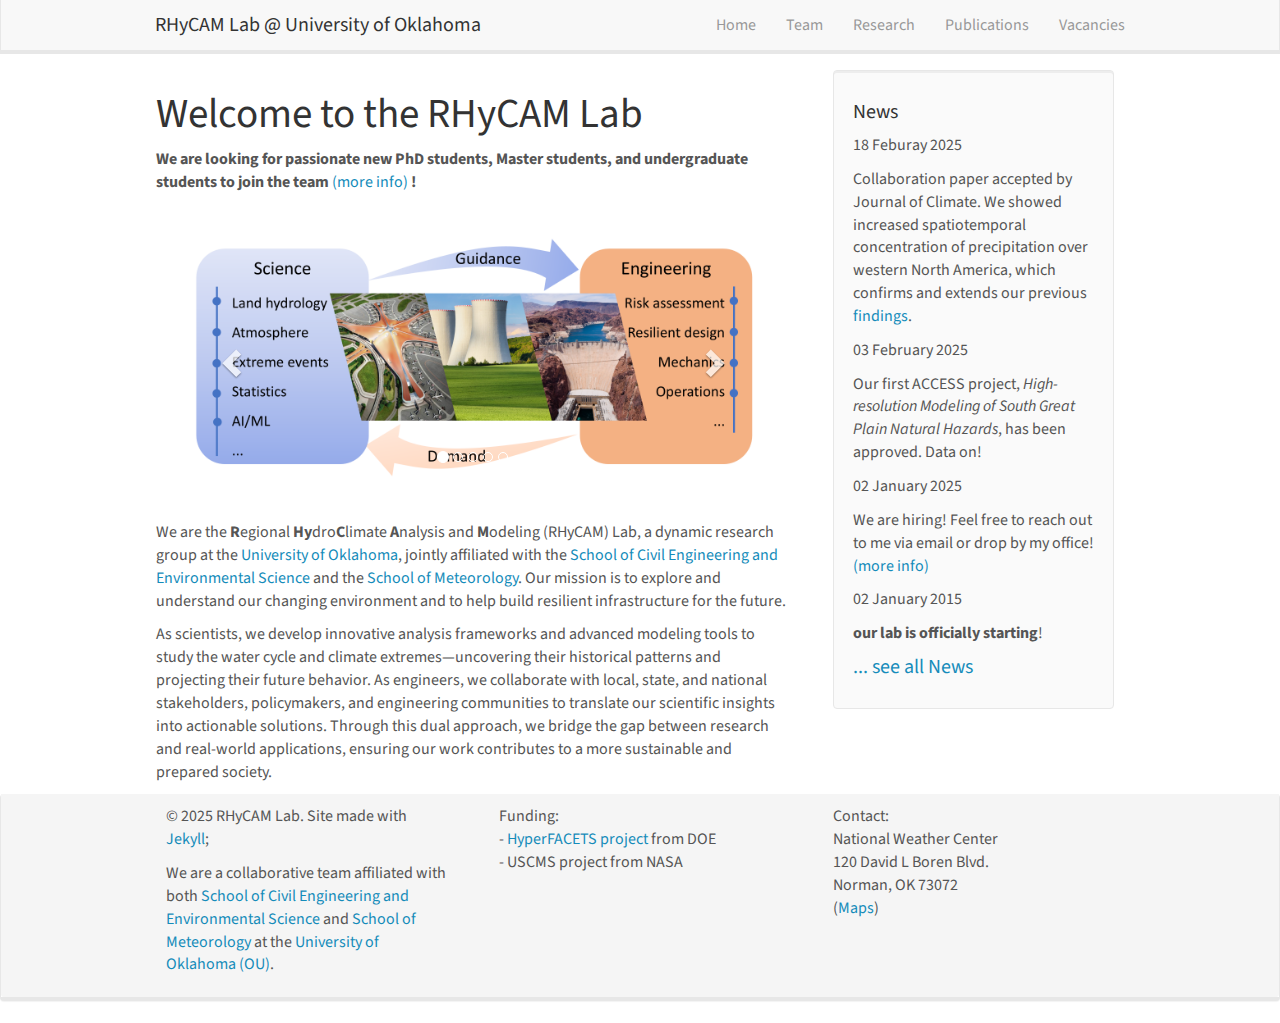
==== index.html @ 254c381a "fix localhost" ====
<!DOCTYPE html>
<html>

  <head>
  <meta charset="utf-8">
  <meta http-equiv="X-UA-Compatible" content="IE=edge">
  <meta name="viewport" content="width=device-width, initial-scale=1">
  <title>RHyCAM Lab - Home</title>
  <meta name="description" content="RHyCAM Lab at University of Oklahoma.">
  <link rel="stylesheet" href="/css/main.css">
  <link rel="canonical" href="/">



</head>

<!-- Google tag (gtag.js) -->
<script async src="https://www.googletagmanager.com/gtag/js?id=G-4YW7BSXB7Z"></script>
<script>
  window.dataLayer = window.dataLayer || [];
  function gtag(){dataLayer.push(arguments);}
  gtag('js', new Date());

  gtag('config', 'G-4YW7BSXB7Z');
</script>


  <body>

    <div class="navbar navbar-default navbar-fixed-top" role="navigation">
  <div class="container-fluid">
	<div class="navbar-header">
	  <button type="button" class="navbar-toggle collapsed" data-toggle="collapse" data-target="#navbar-collapse-1" aria-expanded="false">
		<span class="sr-only">Toggle navigation</span>
		<span class="icon-bar"></span>
		<span class="icon-bar"></span>
		<span class="icon-bar"></span>
	  </button>
	
    <a class="navbar-brand" href="/">RHyCAM Lab @ University of Oklahoma </a>
	</div>
	<div class="collapse navbar-collapse" id="navbar-collapse-1">
	  <ul class="nav navbar-nav navbar-right">
		<li><a href="/">Home</a></li>
		<li><a href="/team">Team</a></li>
		<li><a href="/research">Research</a></li>
		<li><a href="/publications">Publications</a></li>
		<li><a href="/vacancies">Vacancies</a></li>
	  </ul>
	</div>
  </div>
</div>


    <div class="container-fluid">
      <div class="row">
          <div id="homeid" class="col-sm-8">
	  <h1>Welcome to the RHyCAM Lab</h1>

	<p><strong>We are  looking for passionate new PhD students, Master students, and undergraduate students to join the team</strong> <a href="/vacancies">(more info)</a> <strong>!</strong></p>

<div id="carousel" class="carousel slide" data-ride="carousel" data-interval="4000" data-pause="hover">
    <!-- Menu -->
    <ol class="carousel-indicators">
        <li data-target="#carousel" data-slide-to="1" class="active"></li>
        <li data-target="#carousel" data-slide-to="2"></li>
        <li data-target="#carousel" data-slide-to="3"></li>
        <li data-target="#carousel" data-slide-to="4"></li>
        <li data-target="#carousel" data-slide-to="5"></li>
    </ol>

    <!-- Items -->
    <div class="carousel-inner">
        <div class="item active">
            <img src="/images/slider2025/S2025-01.png" alt="Slide 1" />
        </div>
        <div class="item">
            <img src="/images/slider2025/S2025-02.png" alt="Slide 2" />
        </div>
        <div class="item">
            <img src="/images/slider2025/S2025-03.gif" alt="Slide 3" />
        </div>
        <div class="item">
            <img src="/images/slider2025/S2025-04.png" alt="Slide 4" />
        </div>
        <div class="item">
            <img src="/images/slider2025/S2025-05.png" alt="Slide 5" />
        </div>
    </div>
  <a class="left carousel-control" href="#carousel" role="button" data-slide="prev">
    <span class="glyphicon glyphicon-chevron-left" aria-hidden="true"></span>
    <span class="sr-only">Previous</span>
  </a>
  <a class="right carousel-control" href="#carousel" role="button" data-slide="next">
    <span class="glyphicon glyphicon-chevron-right" aria-hidden="true"></span>
    <span class="sr-only">Next</span>
  </a>
</div>

<p>We are the <strong>R</strong>egional <strong>Hy</strong>dro<strong>C</strong>limate <strong>A</strong>nalysis and <strong>M</strong>odeling (RHyCAM) Lab, a dynamic research group at the <a href="https://www.ou.edu">University of Oklahoma</a>, jointly affiliated with the <a href="https://www.ou.edu/coe/cees">School of Civil Engineering and Environmental Science</a> and the <a href="https://www.ou.edu/ags/meteorology">School of Meteorology</a>. Our mission is to explore and understand our changing environment and to help build resilient infrastructure for the future.</p>

<p>As scientists, we develop innovative analysis frameworks and advanced modeling tools to study the water cycle and climate extremes—uncovering their historical patterns and projecting their future behavior. As engineers, we collaborate with local, state, and national stakeholders, policymakers, and engineering communities to translate our scientific insights into actionable solutions. Through this dual approach, we bridge the gap between research and real-world applications, ensuring our work contributes to a more sustainable and prepared society.</p>


  </div>
  <div id="newsid" class="col-sm-4" >
	
<div class="well">
<h4>News</h4>


<p>18 Feburay 2025<br><p>Collaboration paper accepted by Journal of Climate. We showed increased spatiotemporal concentration of precipitation over western North America, which confirms and extends our previous <a href="https://www.nature.com/articles/s41558-022-01578-0">findings</a>.</p>
</p>

<p>03 February 2025<br><p>Our first ACCESS project, <em>High-resolution Modeling of South Great Plain Natural Hazards</em>, has been approved. Data on!</p>
</p>

<p>02 January 2025<br><p>We are hiring! Feel free to reach out to me via email or drop by my office! <a href="/vacancies">(more info)</a></p>
</p>

<p>02 January 2015<br><p><b> our lab is officially starting</b>!</p>
</p>


<h4><a href="/allnews.html">... see all News</a></h4>

    </div>

  </div>

      </div>
    </div>

    <div id="footer" class="panel">
  <div class="panel-footer">
	<div class="container-fluid">
	  <div class="row">
		<div class="col-sm-4">

		  <p>&copy 2025 RHyCAM Lab. Site made with <a href="https://jekyllrb.com">Jekyll</a>; </p>
		  <p>We are a collaborative team affiliated with both <a href="https://www.ou.edu/coe/cees">School of Civil Engineering and Environmental Science</a> and <a href="https://www.ou.edu/ags/meteorology">School of Meteorology</a> at the<a href="https://www.ou.edu"> University of Oklahoma (OU)</a>.</p>


		   <p>  </p><p>


		</div>
		<div class="col-sm-4">
		  Funding:<br />
		  - <a href="https://eesm.science.energy.gov/projects/framework-improving-analysis-and-modeling-earth-system-and-intersectoral-dynamics-regional">HyperFACETS project</a> from DOE<br />
		  - USCMS project from NASA <br />
		</div>
		<div class="col-sm-4">
		  Contact:<br />
		  National Weather Center<br />
		  120 David L Boren Blvd.<br />
		  Norman, OK 73072<br />
            (<a href="https://maps.app.goo.gl/wZyxmRRSNbHs1AsU7">Maps</a>)
		</div>
	  </div>
	</div>
  </div>
</div>

<script src="https://ajax.googleapis.com/ajax/libs/jquery/1.11.3/jquery.min.js"></script>
<script src="/js/bootstrap.min.js"></script>


  </body>

</html>
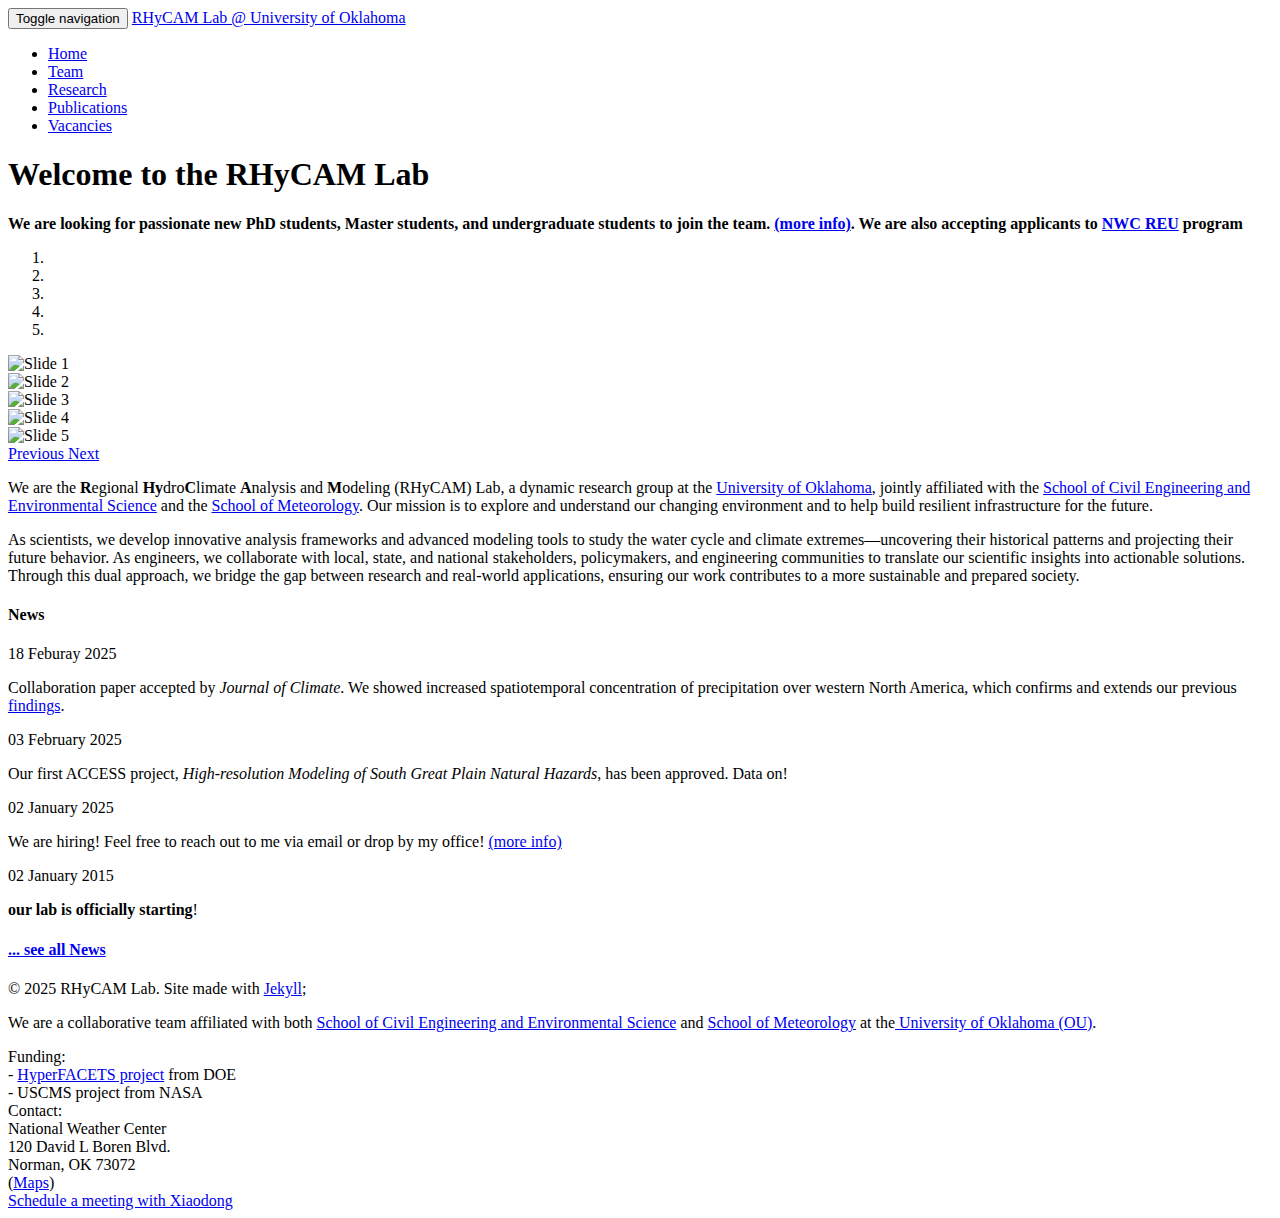
==== commit 387ba0e2: "cleaned research; finished openings" ====
--- a/index.html
+++ b/index.html
@@ -7,8 +7,9 @@
   <meta name="viewport" content="width=device-width, initial-scale=1">
   <title>RHyCAM Lab - Home</title>
   <meta name="description" content="RHyCAM Lab at University of Oklahoma.">
-  <link rel="stylesheet" href="/css/main.css">
-  <link rel="canonical" href="/">
+  <link rel="stylesheet" href="http://localhost:4000/css/main.css">
+  <link rel="canonical" href="http://localhost:4000/">
+  <link rel="shortcut icon" href="/images/favicon.png">
 
 
 
@@ -37,15 +38,15 @@
 		<span class="icon-bar"></span>
 	  </button>
 	
-    <a class="navbar-brand" href="/">RHyCAM Lab @ University of Oklahoma </a>
+    <a class="navbar-brand" href="http://localhost:4000/">RHyCAM Lab @ University of Oklahoma </a>
 	</div>
 	<div class="collapse navbar-collapse" id="navbar-collapse-1">
 	  <ul class="nav navbar-nav navbar-right">
-		<li><a href="/">Home</a></li>
-		<li><a href="/team">Team</a></li>
-		<li><a href="/research">Research</a></li>
-		<li><a href="/publications">Publications</a></li>
-		<li><a href="/vacancies">Vacancies</a></li>
+		<li><a href="http://localhost:4000/">Home</a></li>
+		<li><a href="http://localhost:4000/team">Team</a></li>
+		<li><a href="http://localhost:4000/research">Research</a></li>
+		<li><a href="http://localhost:4000/publications">Publications</a></li>
+		<li><a href="http://localhost:4000/vacancies">Vacancies</a></li>
 	  </ul>
 	</div>
   </div>
@@ -57,7 +58,7 @@
           <div id="homeid" class="col-sm-8">
 	  <h1>Welcome to the RHyCAM Lab</h1>
 
-	<p><strong>We are  looking for passionate new PhD students, Master students, and undergraduate students to join the team</strong> <a href="/vacancies">(more info)</a> <strong>!</strong></p>
+	<p><b>We are looking for passionate new PhD students, Master students, and undergraduate students to join the team. <a href="http://localhost:4000/vacancies">(more info)</a>. We are also accepting applicants to <a href="https://caps.ou.edu/reu/">NWC REU</a> program</b></p>
 
 <div id="carousel" class="carousel slide" data-ride="carousel" data-interval="4000" data-pause="hover">
     <!-- Menu -->
@@ -72,19 +73,19 @@
     <!-- Items -->
     <div class="carousel-inner">
         <div class="item active">
-            <img src="/images/slider2025/S2025-01.png" alt="Slide 1" />
+            <img src="http://localhost:4000/images/slider2025/S2025-01.png" alt="Slide 1" />
         </div>
         <div class="item">
-            <img src="/images/slider2025/S2025-02.png" alt="Slide 2" />
+            <img src="http://localhost:4000/images/slider2025/S2025-02.png" alt="Slide 2" />
         </div>
         <div class="item">
-            <img src="/images/slider2025/S2025-03.gif" alt="Slide 3" />
+            <img src="http://localhost:4000/images/slider2025/S2025-03.gif" alt="Slide 3" />
         </div>
         <div class="item">
-            <img src="/images/slider2025/S2025-04.png" alt="Slide 4" />
+            <img src="http://localhost:4000/images/slider2025/S2025-04.png" alt="Slide 4" />
         </div>
         <div class="item">
-            <img src="/images/slider2025/S2025-05.png" alt="Slide 5" />
+            <img src="http://localhost:4000/images/slider2025/S2025-05.png" alt="Slide 5" />
         </div>
     </div>
   <a class="left carousel-control" href="#carousel" role="button" data-slide="prev">
@@ -109,7 +110,7 @@
 <h4>News</h4>
 
 
-<p>18 Feburay 2025<br><p>Collaboration paper accepted by Journal of Climate. We showed increased spatiotemporal concentration of precipitation over western North America, which confirms and extends our previous <a href="https://www.nature.com/articles/s41558-022-01578-0">findings</a>.</p>
+<p>18 Feburay 2025<br><p>Collaboration paper accepted by <i>Journal of Climate</i>. We showed increased spatiotemporal concentration of precipitation over western North America, which confirms and extends our previous <a href="https://www.nature.com/articles/s41558-022-01578-0">findings</a>.</p>
 </p>
 
 <p>03 February 2025<br><p>Our first ACCESS project, <em>High-resolution Modeling of South Great Plain Natural Hazards</em>, has been approved. Data on!</p>
@@ -118,11 +119,11 @@
 <p>02 January 2025<br><p>We are hiring! Feel free to reach out to me via email or drop by my office! <a href="/vacancies">(more info)</a></p>
 </p>
 
-<p>02 January 2015<br><p><b> our lab is officially starting</b>!</p>
+<p>02 January 2015<br><p><b>our lab is officially starting</b>!</p>
 </p>
 
 
-<h4><a href="/allnews.html">... see all News</a></h4>
+<h4><a href="http://localhost:4000/allnews.html">... see all News</a></h4>
 
     </div>
 
@@ -155,7 +156,8 @@
 		  National Weather Center<br />
 		  120 David L Boren Blvd.<br />
 		  Norman, OK 73072<br />
-            (<a href="https://maps.app.goo.gl/wZyxmRRSNbHs1AsU7">Maps</a>)
+		  (<a href="https://maps.app.goo.gl/wZyxmRRSNbHs1AsU7">Maps</a>)<br />
+	    <a href="https://outlook.office.com/bookwithme/user/fb8f901023c447bc8c565c86d597c65c@ou.edu?anonymous&ep=plink">Schedule a meeting with Xiaodong</a>
 		</div>
 	  </div>
 	</div>
@@ -163,7 +165,7 @@
 </div>
 
 <script src="https://ajax.googleapis.com/ajax/libs/jquery/1.11.3/jquery.min.js"></script>
-<script src="/js/bootstrap.min.js"></script>
+<script src="http://localhost:4000/js/bootstrap.min.js"></script>
 
 
   </body>
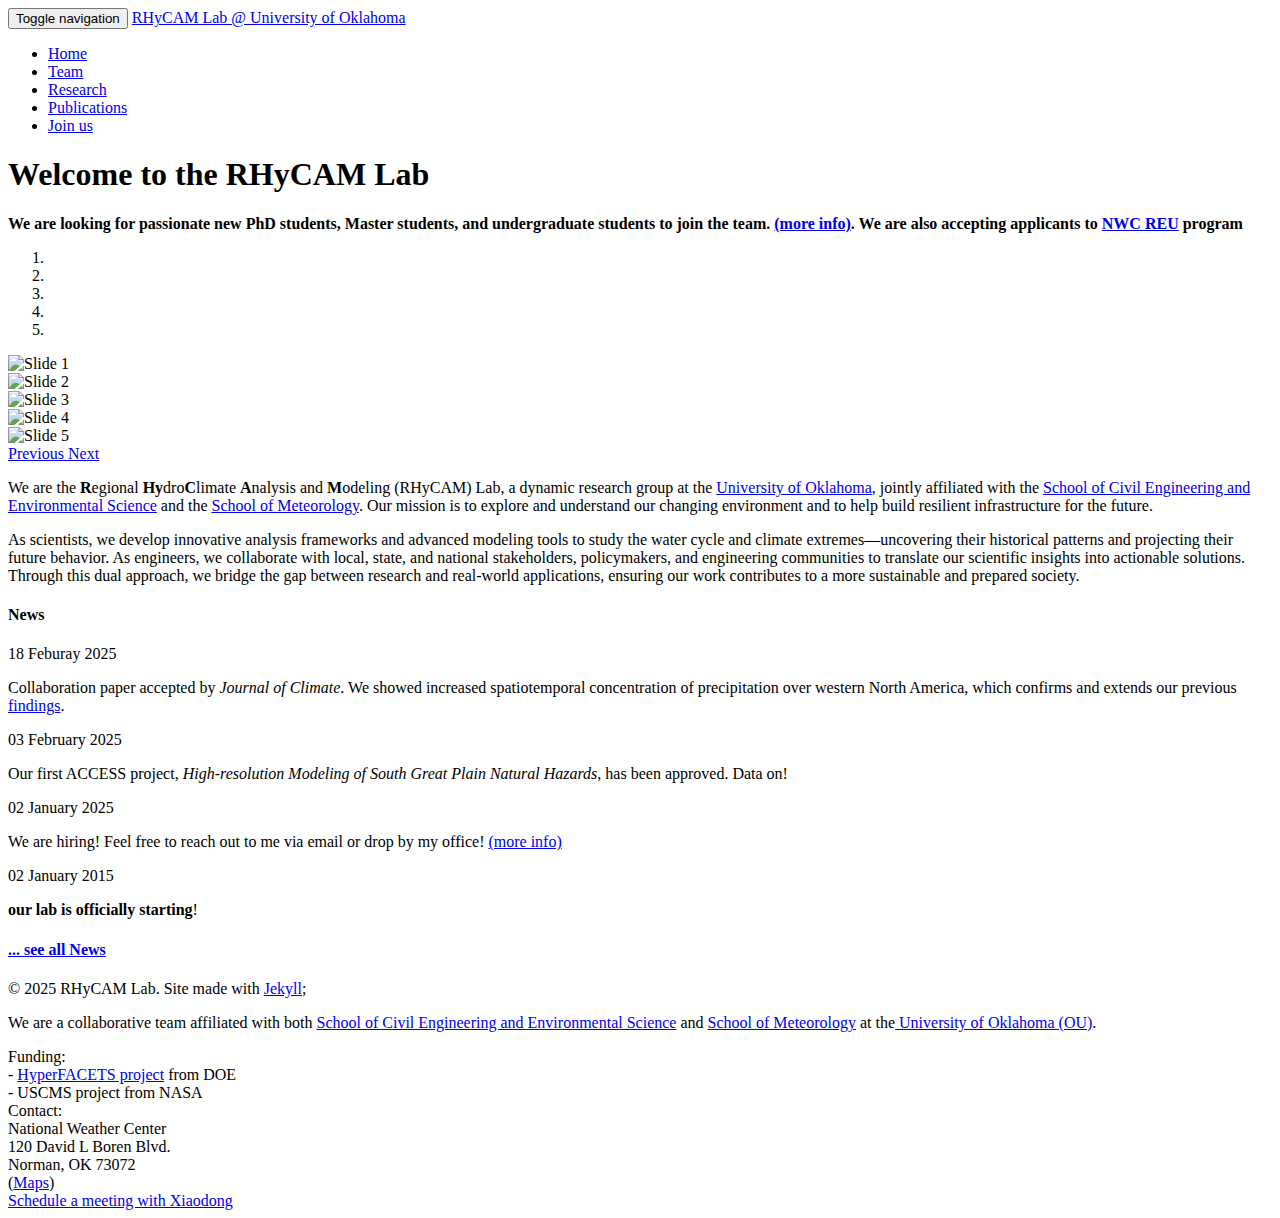
==== commit c6e07dfb: "postdoc to end" ====
--- a/index.html
+++ b/index.html
@@ -7,8 +7,8 @@
   <meta name="viewport" content="width=device-width, initial-scale=1">
   <title>RHyCAM Lab - Home</title>
   <meta name="description" content="RHyCAM Lab at University of Oklahoma.">
-  <link rel="stylesheet" href="http://localhost:4000/css/main.css">
-  <link rel="canonical" href="http://localhost:4000/">
+  <link rel="stylesheet" href="https://www.rhycam.com/css/main.css">
+  <link rel="canonical" href="https://www.rhycam.com/">
   <link rel="shortcut icon" href="/images/favicon.png">
 
 
@@ -38,15 +38,15 @@
 		<span class="icon-bar"></span>
 	  </button>
 	
-    <a class="navbar-brand" href="http://localhost:4000/">RHyCAM Lab @ University of Oklahoma </a>
+    <a class="navbar-brand" href="https://www.rhycam.com/">RHyCAM Lab @ University of Oklahoma </a>
 	</div>
 	<div class="collapse navbar-collapse" id="navbar-collapse-1">
 	  <ul class="nav navbar-nav navbar-right">
-		<li><a href="http://localhost:4000/">Home</a></li>
-		<li><a href="http://localhost:4000/team">Team</a></li>
-		<li><a href="http://localhost:4000/research">Research</a></li>
-		<li><a href="http://localhost:4000/publications">Publications</a></li>
-		<li><a href="http://localhost:4000/vacancies">Vacancies</a></li>
+		<li><a href="https://www.rhycam.com/">Home</a></li>
+		<li><a href="https://www.rhycam.com/team">Team</a></li>
+		<li><a href="https://www.rhycam.com/research">Research</a></li>
+		<li><a href="https://www.rhycam.com/publications">Publications</a></li>
+		<li><a href="https://www.rhycam.com/vacancies">Join us</a></li>
 	  </ul>
 	</div>
   </div>
@@ -58,7 +58,7 @@
           <div id="homeid" class="col-sm-8">
 	  <h1>Welcome to the RHyCAM Lab</h1>
 
-	<p><b>We are looking for passionate new PhD students, Master students, and undergraduate students to join the team. <a href="http://localhost:4000/vacancies">(more info)</a>. We are also accepting applicants to <a href="https://caps.ou.edu/reu/">NWC REU</a> program</b></p>
+	<p><b>We are looking for passionate new PhD students, Master students, and undergraduate students to join the team. <a href="https://www.rhycam.com/vacancies">(more info)</a>. We are also accepting applicants to <a href="https://caps.ou.edu/reu/">NWC REU</a> program</b></p>
 
 <div id="carousel" class="carousel slide" data-ride="carousel" data-interval="4000" data-pause="hover">
     <!-- Menu -->
@@ -73,19 +73,19 @@
     <!-- Items -->
     <div class="carousel-inner">
         <div class="item active">
-            <img src="http://localhost:4000/images/slider2025/S2025-01.png" alt="Slide 1" />
+            <img src="https://www.rhycam.com/images/slider2025/S2025-01.png" alt="Slide 1" />
         </div>
         <div class="item">
-            <img src="http://localhost:4000/images/slider2025/S2025-02.png" alt="Slide 2" />
+            <img src="https://www.rhycam.com/images/slider2025/S2025-02.png" alt="Slide 2" />
         </div>
         <div class="item">
-            <img src="http://localhost:4000/images/slider2025/S2025-03.gif" alt="Slide 3" />
+            <img src="https://www.rhycam.com/images/slider2025/S2025-03.gif" alt="Slide 3" />
         </div>
         <div class="item">
-            <img src="http://localhost:4000/images/slider2025/S2025-04.png" alt="Slide 4" />
+            <img src="https://www.rhycam.com/images/slider2025/S2025-04.png" alt="Slide 4" />
         </div>
         <div class="item">
-            <img src="http://localhost:4000/images/slider2025/S2025-05.png" alt="Slide 5" />
+            <img src="https://www.rhycam.com/images/slider2025/S2025-05.png" alt="Slide 5" />
         </div>
     </div>
   <a class="left carousel-control" href="#carousel" role="button" data-slide="prev">
@@ -123,7 +123,7 @@
 </p>
 
 
-<h4><a href="http://localhost:4000/allnews.html">... see all News</a></h4>
+<h4><a href="https://www.rhycam.com/allnews.html">... see all News</a></h4>
 
     </div>
 
@@ -165,7 +165,7 @@
 </div>
 
 <script src="https://ajax.googleapis.com/ajax/libs/jquery/1.11.3/jquery.min.js"></script>
-<script src="http://localhost:4000/js/bootstrap.min.js"></script>
+<script src="https://www.rhycam.com/js/bootstrap.min.js"></script>
 
 
   </body>
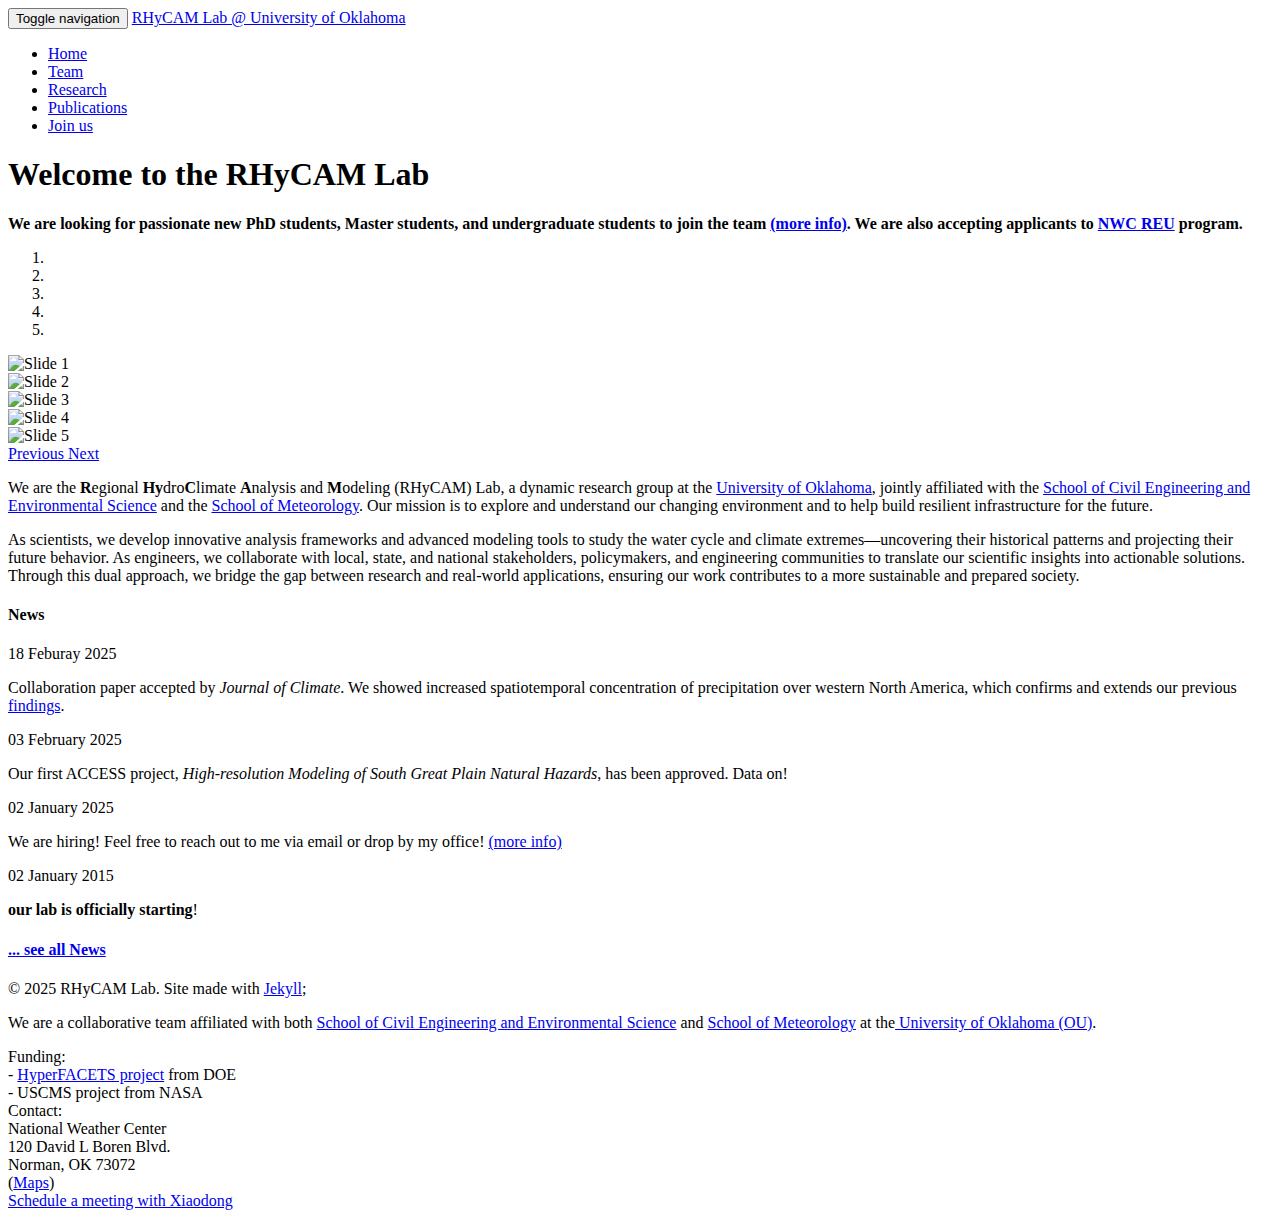
==== commit a9dfea74: "Updated SULI and REU links" ====
--- a/index.html
+++ b/index.html
@@ -58,7 +58,7 @@
           <div id="homeid" class="col-sm-8">
 	  <h1>Welcome to the RHyCAM Lab</h1>
 
-	<p><b>We are looking for passionate new PhD students, Master students, and undergraduate students to join the team. <a href="https://www.rhycam.com/vacancies">(more info)</a>. We are also accepting applicants to <a href="https://caps.ou.edu/reu/">NWC REU</a> program</b></p>
+	<p><b>We are looking for passionate new PhD students, Master students, and undergraduate students to join the team <a href="https://www.rhycam.com/vacancies">(more info)</a>. We are also accepting applicants to <a href="https://caps.ou.edu/reu/2025projectproposals.html#:~:text=Wildfire">NWC REU</a> program.</b></p>
 
 <div id="carousel" class="carousel slide" data-ride="carousel" data-interval="4000" data-pause="hover">
     <!-- Menu -->
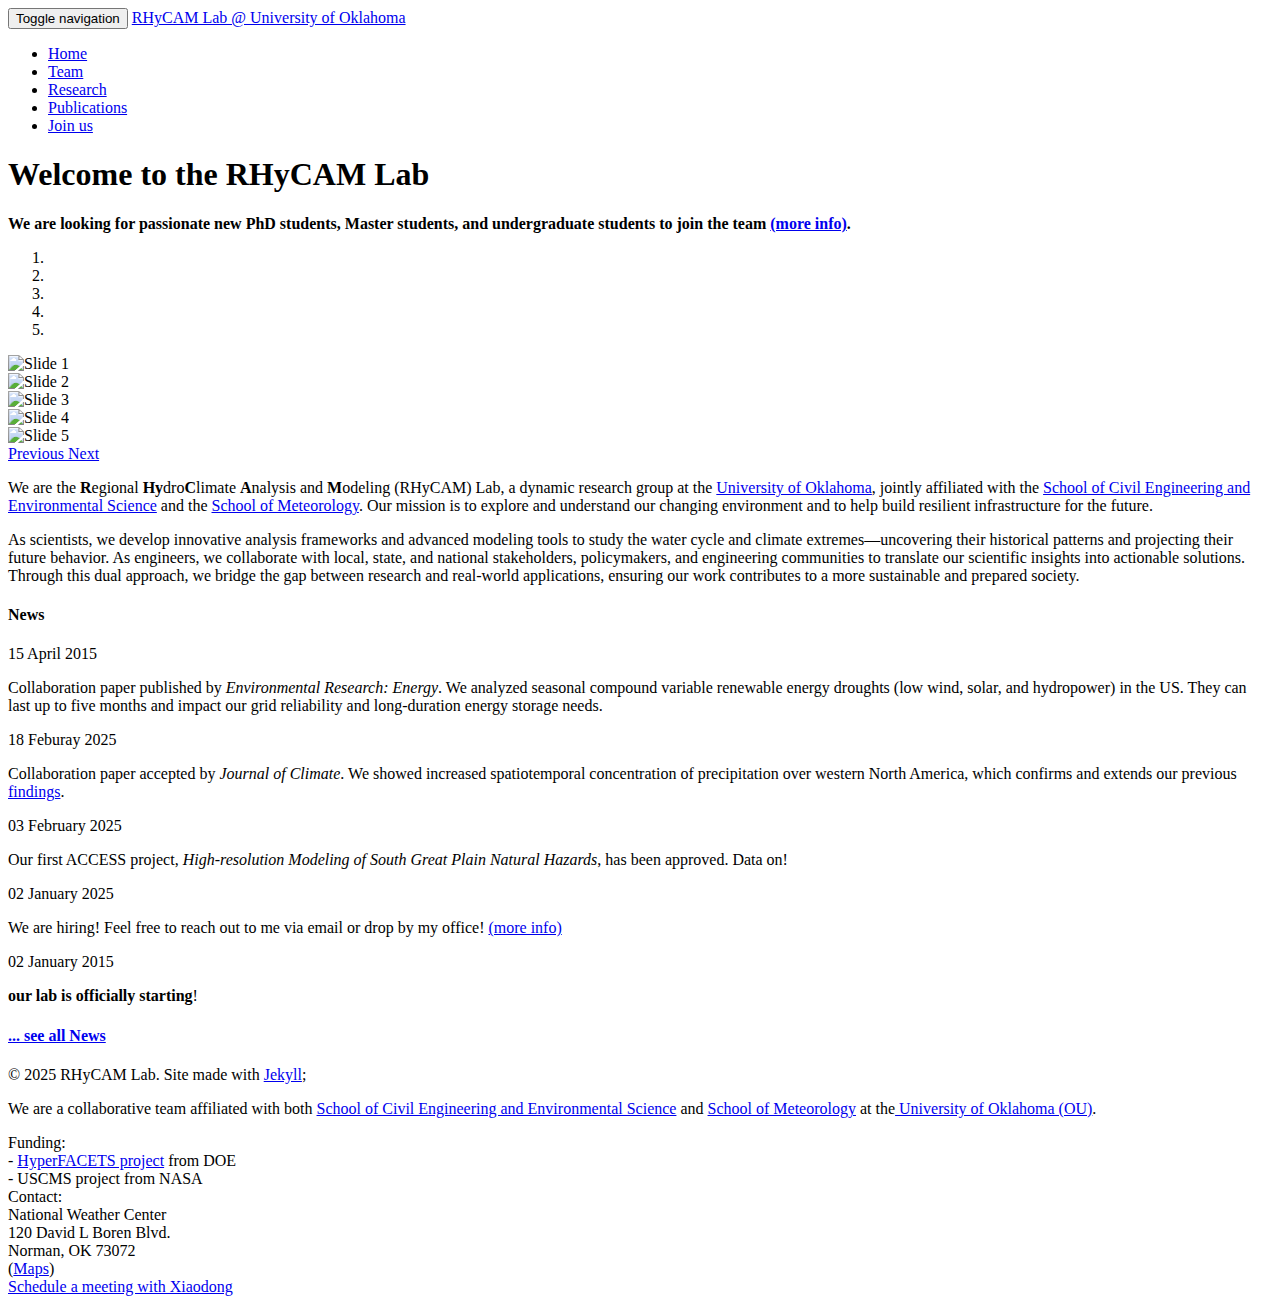
==== commit ecdcfef3: "April15: Cameron paper" ====
--- a/index.html
+++ b/index.html
@@ -58,7 +58,7 @@
           <div id="homeid" class="col-sm-8">
 	  <h1>Welcome to the RHyCAM Lab</h1>
 
-	<p><b>We are looking for passionate new PhD students, Master students, and undergraduate students to join the team <a href="https://www.rhycam.com/vacancies">(more info)</a>. We are also accepting applicants to <a href="https://caps.ou.edu/reu/2025projectproposals.html#:~:text=Wildfire">NWC REU</a> program.</b></p>
+	<p><b>We are looking for passionate new PhD students, Master students, and undergraduate students to join the team <a href="https://www.rhycam.com/vacancies">(more info)</a>.</b></p>
 
 <div id="carousel" class="carousel slide" data-ride="carousel" data-interval="4000" data-pause="hover">
     <!-- Menu -->
@@ -109,6 +109,9 @@
 <div class="well">
 <h4>News</h4>
 
+
+<p>15 April 2015<br><p>Collaboration paper published by <i>Environmental Research: Energy</i>. We analyzed seasonal compound variable renewable energy droughts (low wind, solar, and hydropower) in the US. They can last up to five months and impact our grid reliability and long-duration energy storage needs.</p>
+</p>
 
 <p>18 Feburay 2025<br><p>Collaboration paper accepted by <i>Journal of Climate</i>. We showed increased spatiotemporal concentration of precipitation over western North America, which confirms and extends our previous <a href="https://www.nature.com/articles/s41558-022-01578-0">findings</a>.</p>
 </p>
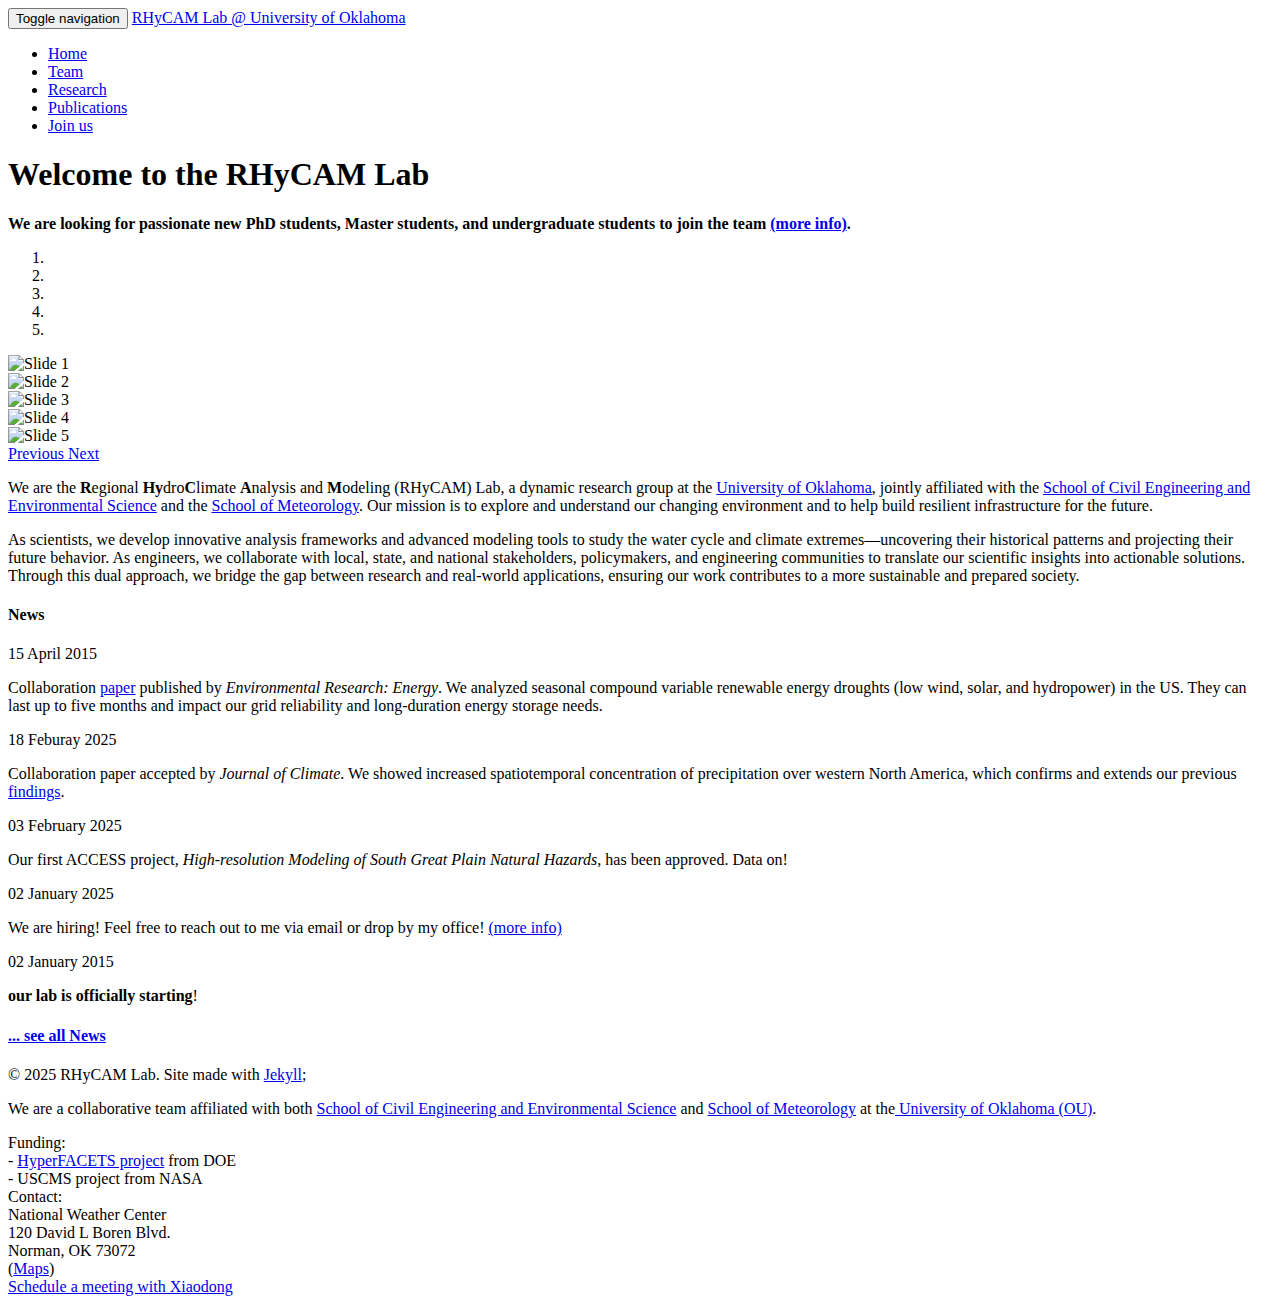
==== commit 4d3d8d6b: "fix Unites typo" ====
--- a/index.html
+++ b/index.html
@@ -7,8 +7,8 @@
   <meta name="viewport" content="width=device-width, initial-scale=1">
   <title>RHyCAM Lab - Home</title>
   <meta name="description" content="RHyCAM Lab at University of Oklahoma.">
-  <link rel="stylesheet" href="https://www.rhycam.com/css/main.css">
-  <link rel="canonical" href="https://www.rhycam.com/">
+  <link rel="stylesheet" href="http://localhost:4000/css/main.css">
+  <link rel="canonical" href="http://localhost:4000/">
   <link rel="shortcut icon" href="/images/favicon.png">
 
 
@@ -38,15 +38,15 @@
 		<span class="icon-bar"></span>
 	  </button>
 	
-    <a class="navbar-brand" href="https://www.rhycam.com/">RHyCAM Lab @ University of Oklahoma </a>
+    <a class="navbar-brand" href="http://localhost:4000/">RHyCAM Lab @ University of Oklahoma </a>
 	</div>
 	<div class="collapse navbar-collapse" id="navbar-collapse-1">
 	  <ul class="nav navbar-nav navbar-right">
-		<li><a href="https://www.rhycam.com/">Home</a></li>
-		<li><a href="https://www.rhycam.com/team">Team</a></li>
-		<li><a href="https://www.rhycam.com/research">Research</a></li>
-		<li><a href="https://www.rhycam.com/publications">Publications</a></li>
-		<li><a href="https://www.rhycam.com/vacancies">Join us</a></li>
+		<li><a href="http://localhost:4000/">Home</a></li>
+		<li><a href="http://localhost:4000/team">Team</a></li>
+		<li><a href="http://localhost:4000/research">Research</a></li>
+		<li><a href="http://localhost:4000/publications">Publications</a></li>
+		<li><a href="http://localhost:4000/vacancies">Join us</a></li>
 	  </ul>
 	</div>
   </div>
@@ -58,7 +58,7 @@
           <div id="homeid" class="col-sm-8">
 	  <h1>Welcome to the RHyCAM Lab</h1>
 
-	<p><b>We are looking for passionate new PhD students, Master students, and undergraduate students to join the team <a href="https://www.rhycam.com/vacancies">(more info)</a>.</b></p>
+	<p><b>We are looking for passionate new PhD students, Master students, and undergraduate students to join the team <a href="http://localhost:4000/vacancies">(more info)</a>.</b></p>
 
 <div id="carousel" class="carousel slide" data-ride="carousel" data-interval="4000" data-pause="hover">
     <!-- Menu -->
@@ -73,19 +73,19 @@
     <!-- Items -->
     <div class="carousel-inner">
         <div class="item active">
-            <img src="https://www.rhycam.com/images/slider2025/S2025-01.png" alt="Slide 1" />
+            <img src="http://localhost:4000/images/slider2025/S2025-01.png" alt="Slide 1" />
         </div>
         <div class="item">
-            <img src="https://www.rhycam.com/images/slider2025/S2025-02.png" alt="Slide 2" />
+            <img src="http://localhost:4000/images/slider2025/S2025-02.png" alt="Slide 2" />
         </div>
         <div class="item">
-            <img src="https://www.rhycam.com/images/slider2025/S2025-03.gif" alt="Slide 3" />
+            <img src="http://localhost:4000/images/slider2025/S2025-03.gif" alt="Slide 3" />
         </div>
         <div class="item">
-            <img src="https://www.rhycam.com/images/slider2025/S2025-04.png" alt="Slide 4" />
+            <img src="http://localhost:4000/images/slider2025/S2025-04.png" alt="Slide 4" />
         </div>
         <div class="item">
-            <img src="https://www.rhycam.com/images/slider2025/S2025-05.png" alt="Slide 5" />
+            <img src="http://localhost:4000/images/slider2025/S2025-05.png" alt="Slide 5" />
         </div>
     </div>
   <a class="left carousel-control" href="#carousel" role="button" data-slide="prev">
@@ -110,7 +110,7 @@
 <h4>News</h4>
 
 
-<p>15 April 2015<br><p>Collaboration paper published by <i>Environmental Research: Energy</i>. We analyzed seasonal compound variable renewable energy droughts (low wind, solar, and hydropower) in the US. They can last up to five months and impact our grid reliability and long-duration energy storage needs.</p>
+<p>15 April 2015<br><p>Collaboration <a href="https://iopscience.iop.org/article/10.1088/2753-3751/adc8ad"> paper</a> published by <i>Environmental Research: Energy</i>. We analyzed seasonal compound variable renewable energy droughts (low wind, solar, and hydropower) in the US. They can last up to five months and impact our grid reliability and long-duration energy storage needs.</p>
 </p>
 
 <p>18 Feburay 2025<br><p>Collaboration paper accepted by <i>Journal of Climate</i>. We showed increased spatiotemporal concentration of precipitation over western North America, which confirms and extends our previous <a href="https://www.nature.com/articles/s41558-022-01578-0">findings</a>.</p>
@@ -126,7 +126,7 @@
 </p>
 
 
-<h4><a href="https://www.rhycam.com/allnews.html">... see all News</a></h4>
+<h4><a href="http://localhost:4000/allnews.html">... see all News</a></h4>
 
     </div>
 
@@ -168,7 +168,7 @@
 </div>
 
 <script src="https://ajax.googleapis.com/ajax/libs/jquery/1.11.3/jquery.min.js"></script>
-<script src="https://www.rhycam.com/js/bootstrap.min.js"></script>
+<script src="http://localhost:4000/js/bootstrap.min.js"></script>
 
 
   </body>
